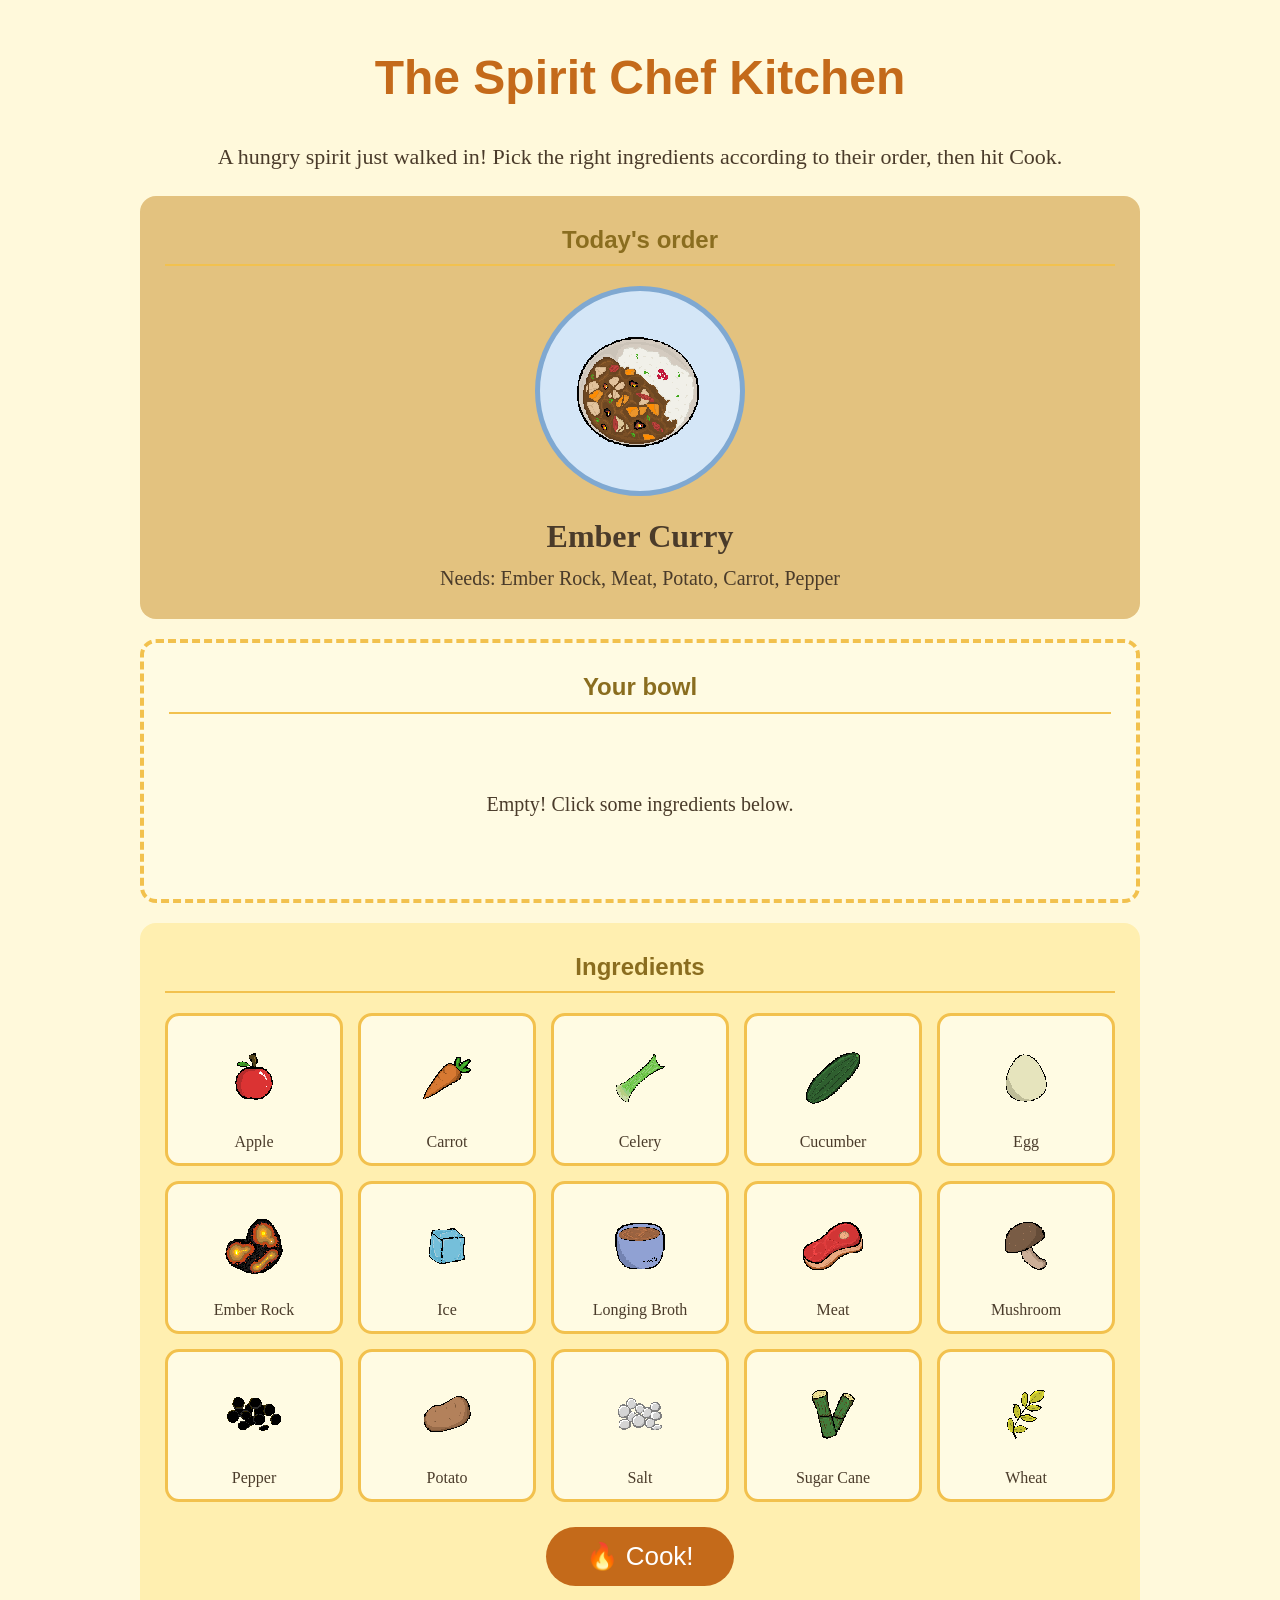
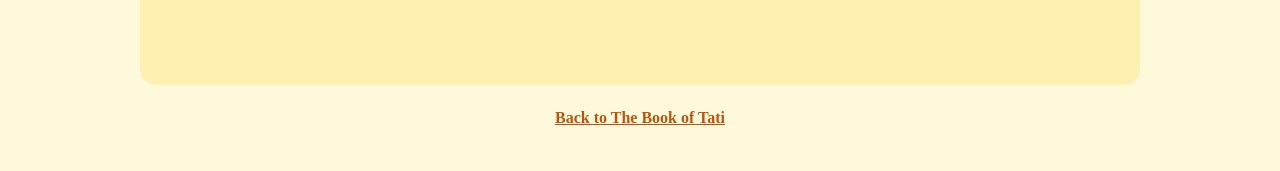
==== spiritchef.html @ 926d61e3 "Exercise 6: Javascript Added a javascript JS and CSS based on my game." ====
<!DOCTYPE html>
<html lang="en">
<head>
  <meta charset="UTF-8">
  <meta name="viewport" content="width=device-width, initial-scale=1.0">
  <title>Spirit Chef Kitchen</title>
  <link rel="stylesheet" href="cook.css">
</head>

<body>

  <main class="kitchen">

    <h1>The Spirit Chef Kitchen</h1>
    <p class="intro">A hungry spirit just walked in! Pick the right ingredients according to their order, then hit Cook.</p>

    <section class="order">
      <h2>Today's order</h2>
      <div class="order-circle">
        <img id="order-image" src="" alt="">
      </div>
      <p id="order-name"></p>
      <p id="order-list"></p>
    </section>

    <section class="bowl">
      <h2>Your bowl</h2>
      <div id="bowl-contents"></div>
    </section>

    <section class="pantry">
      <h2>Ingredients</h2>

      <div class="ingredient-grid">
        <button class="ingredient" data-name="Apple"><img src="Apple.png" alt=""><span>Apple</span></button>
        <button class="ingredient" data-name="Carrot"><img src="Carrot.png" alt=""><span>Carrot</span></button>
        <button class="ingredient" data-name="Celery"><img src="Celery.png" alt=""><span>Celery</span></button>
        <button class="ingredient" data-name="Cucumber"><img src="Cucumber.png" alt=""><span>Cucumber</span></button>
        <button class="ingredient" data-name="Egg"><img src="Egg.png" alt=""><span>Egg</span></button>

        <button class="ingredient" data-name="Ember Rock"><img src="Ember Rock.png" alt=""><span>Ember Rock</span></button>
        <button class="ingredient" data-name="Ice"><img src="Ice.png" alt=""><span>Ice</span></button>
        <button class="ingredient" data-name="Longing Broth"><img src="Longing Broth.png" alt=""><span>Longing Broth</span></button>
        <button class="ingredient" data-name="Meat"><img src="Meat.png" alt=""><span>Meat</span></button>
        <button class="ingredient" data-name="Mushroom"><img src="Mushroom.png" alt=""><span>Mushroom</span></button>

        <button class="ingredient" data-name="Pepper"><img src="Pepper.png" alt=""><span>Pepper</span></button>
        <button class="ingredient" data-name="Potato"><img src="Potato.png" alt=""><span>Potato</span></button>
        <button class="ingredient" data-name="Salt"><img src="Salt.png" alt=""><span>Salt</span></button>
        <button class="ingredient" data-name="Sugar Cane"><img src="Sugar Cane.png" alt=""><span>Sugar Cane</span></button>
        <button class="ingredient" data-name="Wheat"><img src="Wheat.png" alt=""><span>Wheat</span></button>
      </div>

      <button id="cook-button">🔥 Cook!</button>
      <p id="result" class="result"></p>
      <button id="next-button" hidden>Next order</button>
    </section>

    <a class="back-link" href="index.html">Back to The Book of Tati</a>
  </main>

  <script src="cook.js"></script>

</body>
</html>
---- cook.css ----
body {
  font-family: Georgia, 'Times New Roman', Times, serif;
  background-color: #fff9db;
  color: #4a3b2a;
  margin: 0;
  line-height: 1.6;
}

.kitchen {
  max-width: 1000px;
  margin: 40px auto;
  padding: 0 20px;
  text-align: center;
}

h1, h2 {
  font-family: 'Franklin Gothic Medium', 'Arial Narrow', Arial, sans-serif;
}

h1 {
  color: #c46a1a;
  font-size: 48px;
  margin: 10px 0 0;
}

h2 {
  color: #8a6d1f;
  border-bottom: 2px solid #f2c14e;
  padding-bottom: 5px;
  margin-top: 0;
}

.intro {
  font-size: 22px;
}

.back-link {
  color: #b8560f;
  font-weight: bold;
}

section {
  background-color: #ffefb0;
  border-radius: 16px;
  padding: 25px;
  margin-bottom: 20px;
}

.order {
  background-color: #e3c27f;
}

.order-circle {
  width: 200px;
  height: 200px;
  margin: 15px auto;
  border-radius: 50%;
  background-color: #d4e6f7;
  border: 5px solid #7fa8d1;
  display: flex;
  justify-content: center;
  align-items: center;
}

.order-circle img {
  width: 160px;
  height: 160px;
  object-fit: contain;
}

#order-name {
  font-size: 32px;
  font-weight: bold;
  margin: 10px 0 0;
}

#order-list {
  font-size: 20px;
  margin: 0;
}

.bowl {
  background-color: #fffbe3;
  border: 4px dashed #f2c14e;
}

#bowl-contents {
  display: flex;
  flex-wrap: wrap;
  justify-content: center;
  align-items: center;
  gap: 10px;
  min-height: 140px;
  font-size: 20px;
}

#bowl-contents img {
  width: 80px;
  height: 80px;
}

#bowl-contents.cooked {
  font-size: 32px;
  font-weight: bold;
  animation: pop 0.5s ease;
}

#bowl-contents.cooked img {
  width: 200px;
  height: 200px;
}

@keyframes pop {
  0%   { transform: scale(0.4); }
  70%  { transform: scale(1.2); }
  100% { transform: scale(1); }
}

.ingredient-grid {
  display: grid;
  grid-template-columns: repeat(5, 1fr);
  gap: 15px;
  margin-bottom: 25px;
}

.ingredient {
  display: flex;
  flex-direction: column;
  justify-content: center;
  align-items: center;
  background-color: #fffbe3;
  border: 3px solid #f2c14e;
  border-radius: 14px;
  padding: 12px;
  cursor: pointer;
}

.ingredient img {
  width: 100px;
  height: 100px;
  object-fit: contain;
}

img {
  image-rendering: pixelated;
}

.ingredient span {
  font-family: Georgia, 'Times New Roman', Times, serif;
  font-size: 16px;
  color: #4a3b2a;
  margin-top: 5px;
}

.ingredient.selected {
  background-color: #b5dcc4;
  border-color: #5a9a72;
  transform: scale(1.05);
}

#cook-button,
#next-button {
  font-family: 'Franklin Gothic Medium', 'Arial Narrow', Arial, sans-serif;
  font-size: 26px;
  color: white;
  background-color: #c46a1a;
  border: none;
  border-radius: 30px;
  padding: 14px 40px;
  cursor: pointer;
}

#cook-button:hover {
  background-color: #a8550f;
}

#next-button {
  background-color: #5a9a72;
}

#next-button:hover {
  background-color: #477c5b;
}

[hidden] {
  display: none !important;
}

button:focus-visible {
  outline: 3px solid #8a6d1f;
  outline-offset: 3px;
}

.result {
  font-size: 22px;
  font-weight: bold;
  min-height: 30px;
}

.result.success {
  color: #3e7a52;
}

.result.fail {
  color: #b8560f;
}

@media (max-width: 700px) {
  .ingredient-grid {
    grid-template-columns: repeat(3, 1fr);
  }

  .ingredient img {
    width: 70px;
    height: 70px;
  }
}
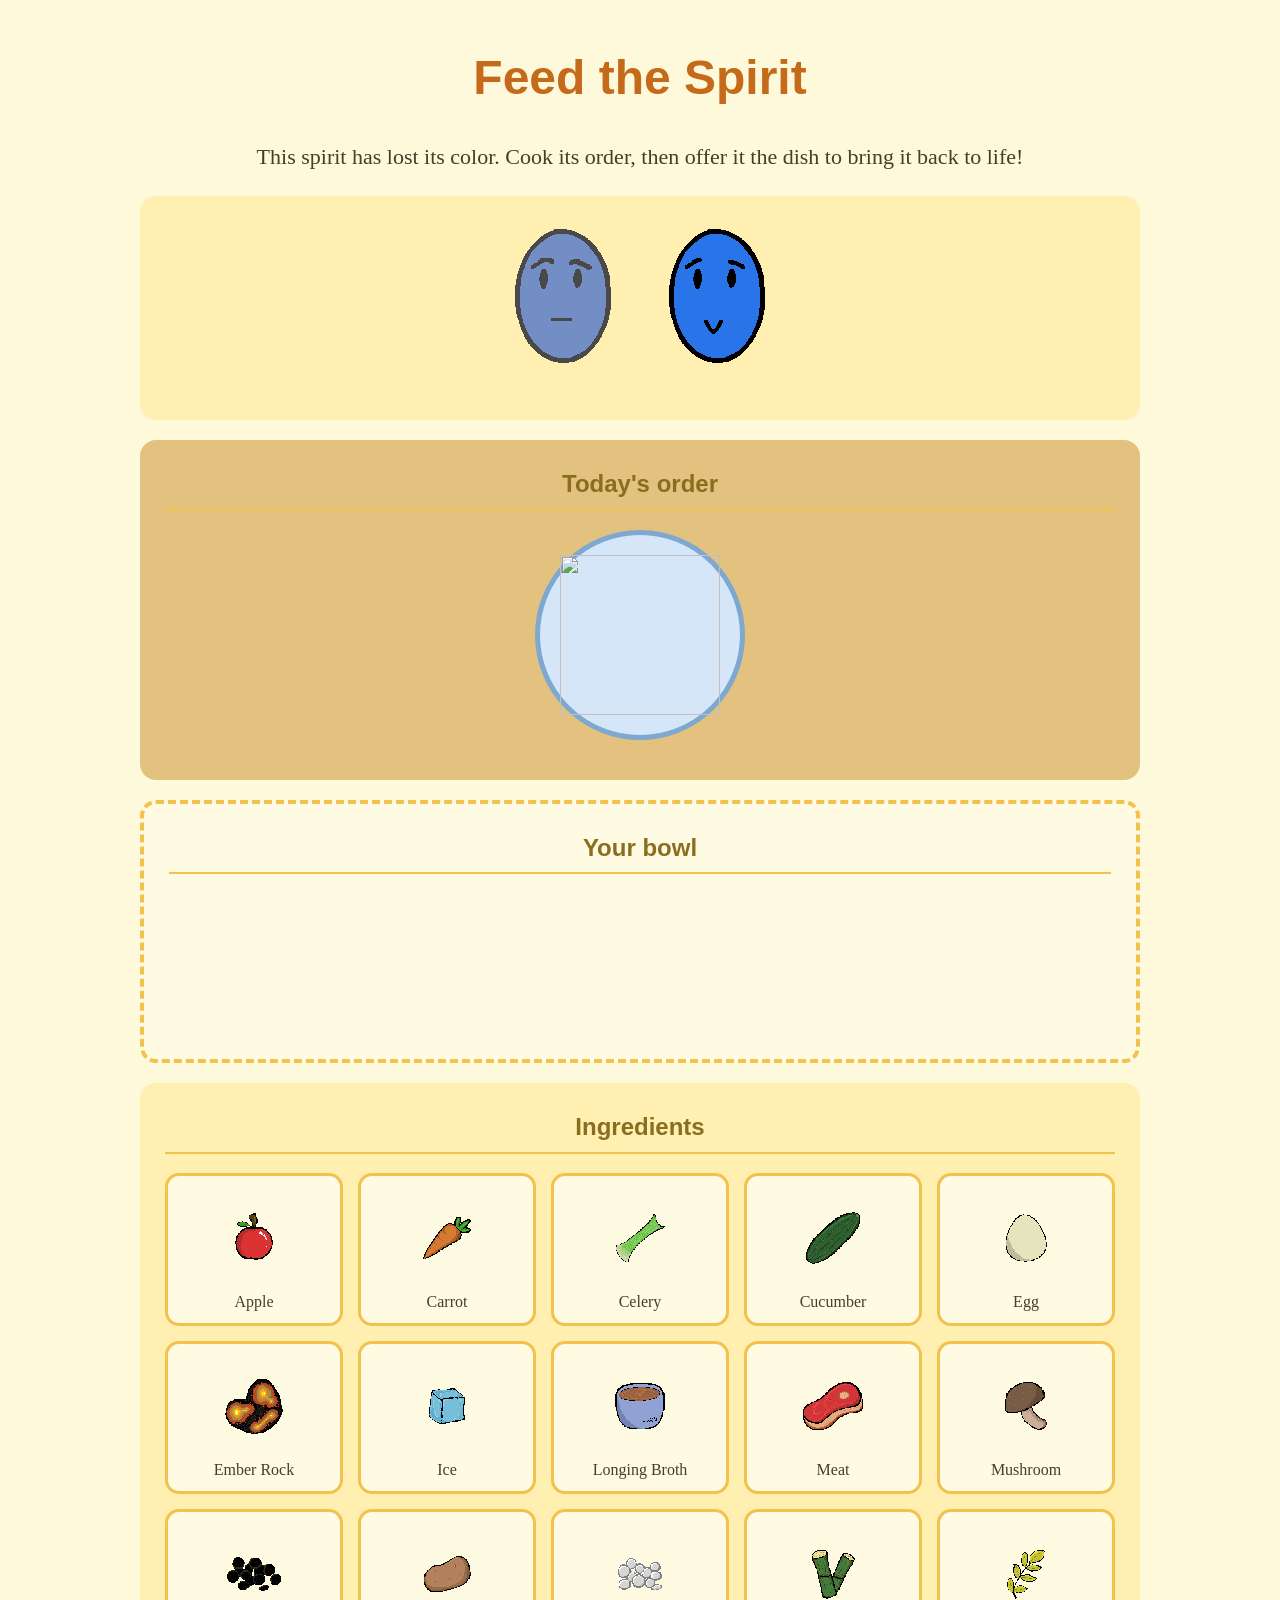
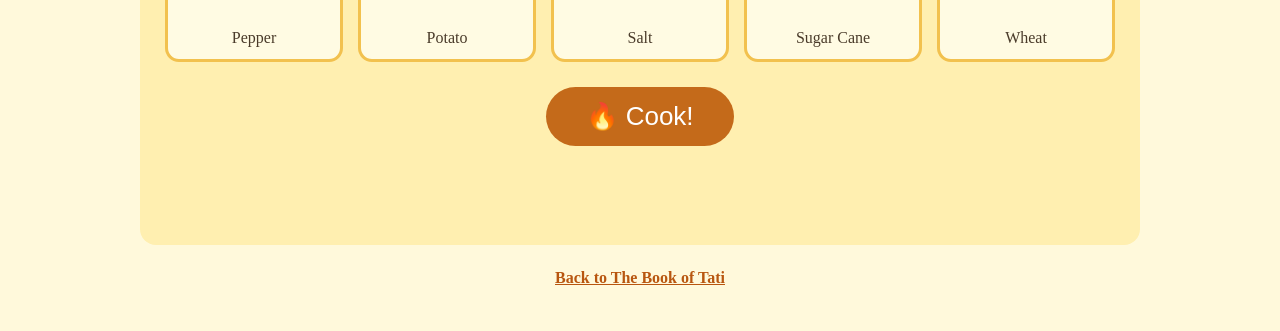
==== commit 41f1dcc9: "Removing the Reflection Claude wrote my reflection for me but, I had already done it on a google doc" ====
--- a/spiritchef.html
+++ b/spiritchef.html
@@ -3,16 +3,25 @@
 <head>
   <meta charset="UTF-8">
   <meta name="viewport" content="width=device-width, initial-scale=1.0">
-  <title>Spirit Chef Kitchen</title>
+  <title>Spirit Chef: Feed the Spirit</title>
   <link rel="stylesheet" href="cook.css">
+  <link rel="stylesheet" href="offer.css">
 </head>
 
 <body>
 
   <main class="kitchen">
 
-    <h1>The Spirit Chef Kitchen</h1>
-    <p class="intro">A hungry spirit just walked in! Pick the right ingredients according to their order, then hit Cook.</p>
+    <h1>Feed the Spirit</h1>
+    <p class="intro">This spirit has lost its color. Cook its order, then offer it the dish to bring it back to life!</p>
+
+    <section class="spirit-area">
+      <div id="spirit" class="spirit">
+        <img class="spirit-dull" src="Neutral Dull.png" alt="A dull, sad spirit">
+        <img class="spirit-vibrant" src="Happy Vibrant.png" alt="A happy, vibrant spirit">
+      </div>
+      <p id="spirit-message" class="spirit-message"></p>
+    </section>
 
     <section class="order">
       <h2>Today's order</h2>
@@ -53,13 +62,15 @@
 
       <button id="cook-button">🔥 Cook!</button>
       <p id="result" class="result"></p>
+      <button id="offer-button" hidden>✨ Offer to the spirit</button>
       <button id="next-button" hidden>Next order</button>
     </section>
 
+
     <a class="back-link" href="index.html">Back to The Book of Tati</a>
+
   </main>
 
-  <script src="cook.js"></script>
-
+  <script src="offer.js"></script>
 </body>
 </html>
